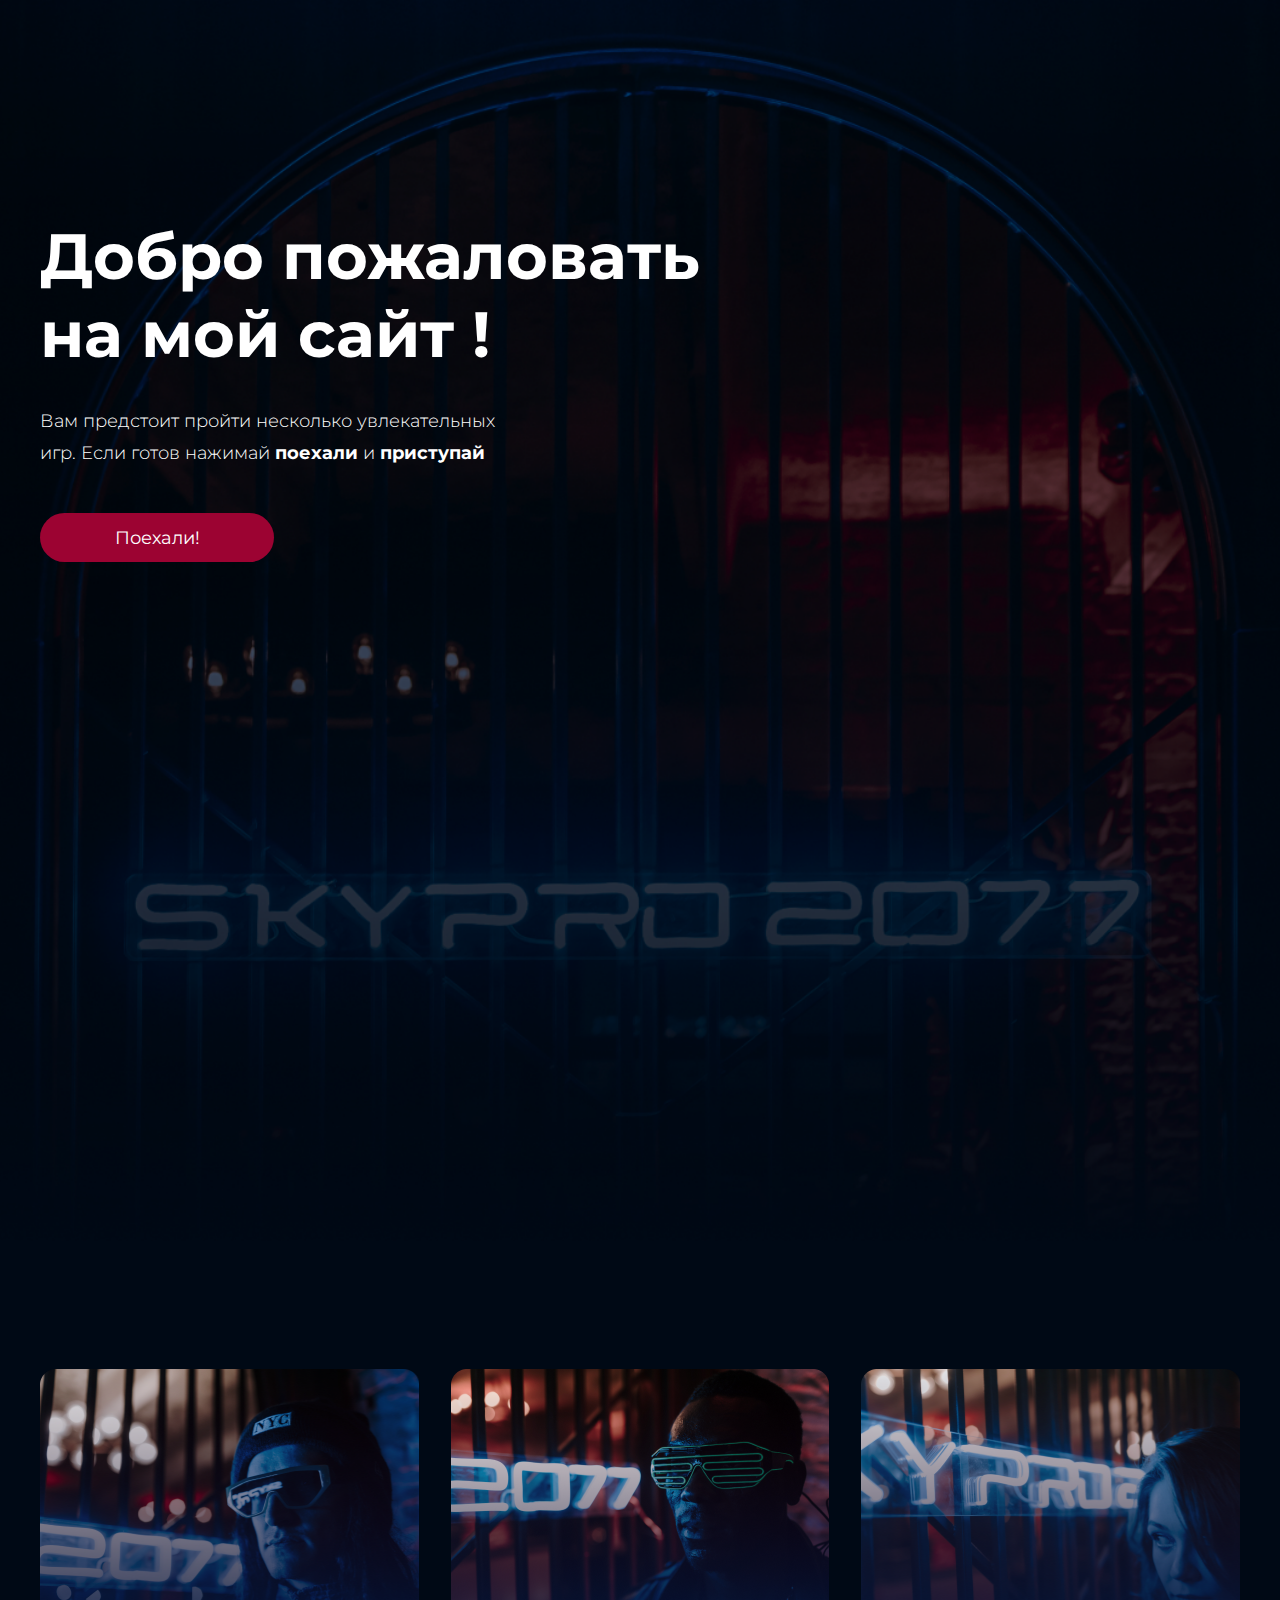
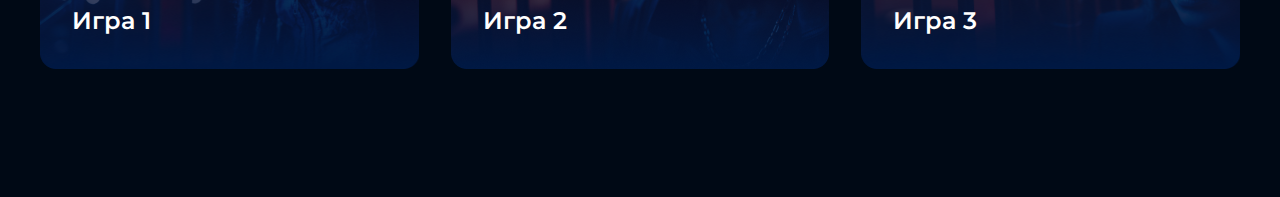
==== site/index.html @ 7d6b6443 "I try and change" ====
<!DOCTYPE html>
<html lang="en">
<head>
    <meta charset="UTF-8">
    <meta name="viewport" content="width=device-width, initial-scale=1.0">
    <link rel="preconnect" href="https://fonts.googleapis.com">
    <link rel="preconnect" href="https://fonts.gstatic.com" crossorigin>
    <link href="https://fonts.googleapis.com/css2?family=Montserrat:wght@300;400;600;700&display=swap" rel="stylesheet">
    <link rel="stylesheet" href="style.css">
    <title>Document</title>
</head>

<body>

    <header class="header center-position">

        <div class="header__box-welcome">        
            
            <h1 class="header__text"> Добро пожаловать на мой сайт !</h1>

        </div>

        <div class="header__box-go">
        
            <p class="header__paragraph">Вам предстоит пройти несколько увлекательных игр. Если готов нажимай <b class="header__paragraph-dedicated">поехали</b> и <b class="header__paragraph-dedicated">приступай</b></p>
        
        </div>

        <a class="header__button-go" href="#cart-list">Поехали!</a>

    </header>

    <div class="footer center-position" id="cart-list">

        <a class="footer__nav-game footer__game-img-1" href="">Игра 1</a>
        <a class="footer__nav-game footer__game-img-2" href="">Игра 2</a>
        <a class="footer__nav-game footer__game-img-3" href="">Игра 3</a>

    </div>
    
</body>
</html>
---- site/style.css ----
* {
  margin: 0;
  padding: 0;
}

a {
  text-decoration: none;
}

body {
  font-family: "Montserrat", sans-serif;
}

.center-position {
  padding-left: calc(50% - 600px);
  padding-right: calc(50% - 600px);
}

button, input {
  font-family: "Montserrat", sans-serif;
}

.header {
  height: 1024px;
  background-image: url(pictures/header__background.png);
  background-repeat: no-repeat;
  background-position: center;
  background-size: cover;
  display: flex;
  gap: 32px;
  flex-direction: column;
  padding-top: 217px;
}
.header__box-welcome {
  display: grid;
  grid-template-columns: repeat(12, 1fr);
  gap: 32px;
}
.header__text {
  color: #FFF;
  font-size: 64px;
  font-style: normal;
  font-weight: 700;
  line-height: normal;
  grid-column: span 7;
}
.header__box-go {
  display: grid;
  grid-template-columns: repeat(12, 1fr);
  gap: 32px;
}
.header__paragraph {
  color: #FFF;
  font-size: 18px;
  font-style: normal;
  font-weight: 300;
  line-height: 32px;
  grid-column: span 5;
}
.header__paragraph-dedicated {
  color: #FFF;
  font-size: 18px;
  font-style: normal;
  font-weight: 700;
  line-height: 32px;
}
.header__button-go {
  color: #FFF;
  font-size: 18px;
  font-style: normal;
  font-weight: 400;
  line-height: normal;
  border-radius: 30px;
  background: #9C0332;
  display: flex;
  align-items: center;
  justify-content: center;
  text-align: center;
  width: 234px;
  height: 49px;
  margin-top: 12px;
}

.footer {
  display: grid;
  gap: 32px;
  grid-template-columns: repeat(12, 1fr);
  background: #000915;
  height: 556px;
  align-items: center;
}
.footer__nav-game {
  display: flex;
  flex-direction: column;
  justify-content: flex-end;
  color: #FFF;
  font-size: 24px;
  font-style: normal;
  font-weight: 600;
  line-height: 32px;
  height: 268px;
  grid-column: span 4;
  padding-left: 32px;
  padding-bottom: 32px;
}
.footer__game-img-1 {
  background-image: url(pictures/footer__game-1.png);
}
.footer__game-img-2 {
  background-image: url(pictures/footer__game-2.png);
}
.footer__game-img-3 {
  background-image: url(pictures/footer__game-3.png);
}/*# sourceMappingURL=style.css.map */
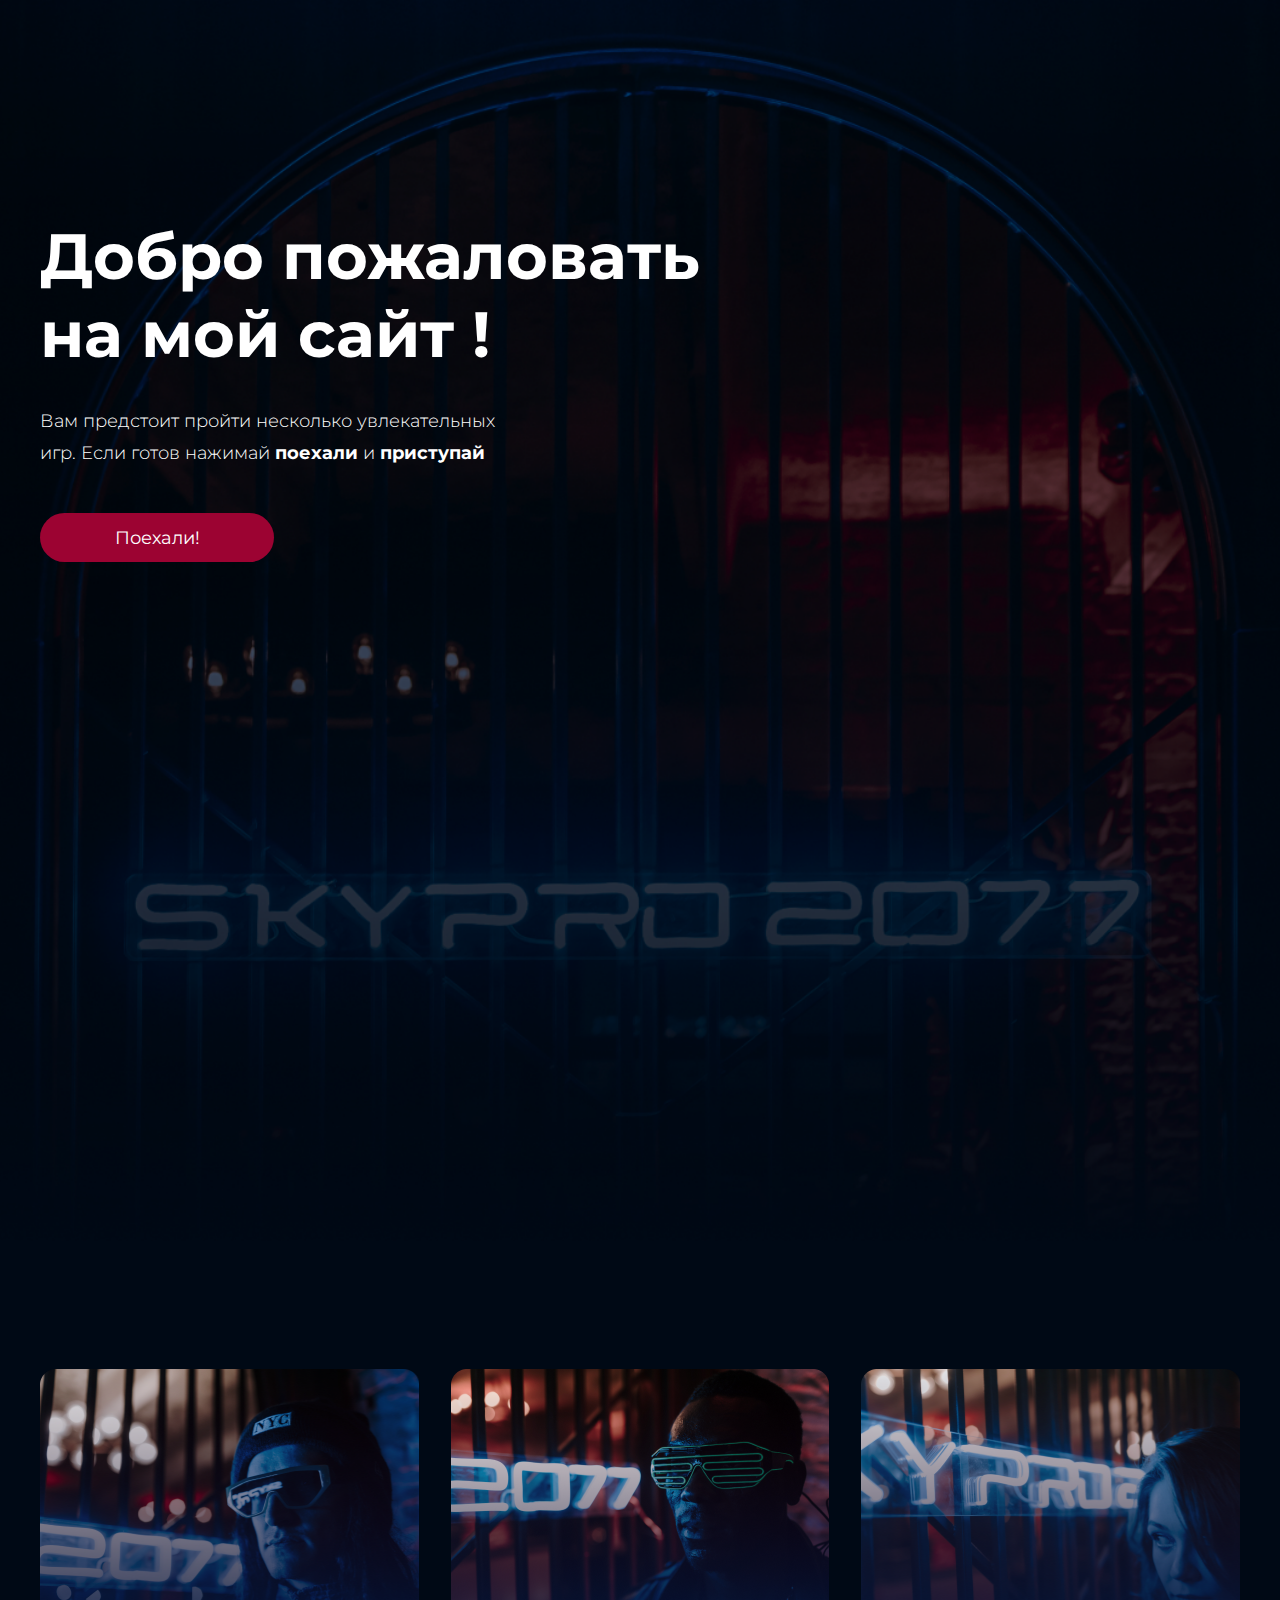
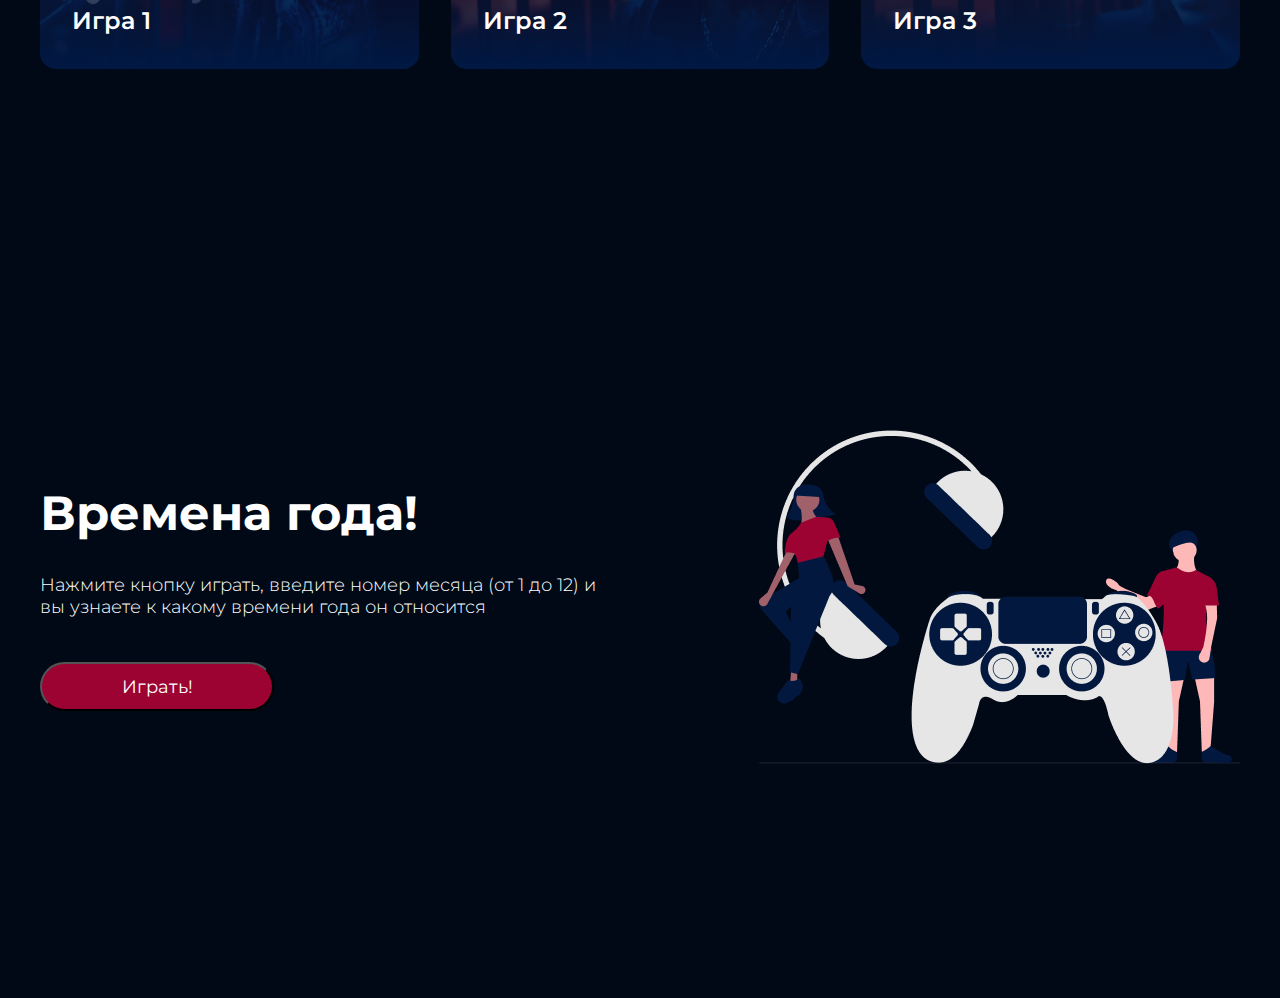
==== commit 80b83bce: "Ready" ====
--- a/site/index.html
+++ b/site/index.html
@@ -1,5 +1,6 @@
 <!DOCTYPE html>
 <html lang="en">
+
 <head>
     <meta charset="UTF-8">
     <meta name="viewport" content="width=device-width, initial-scale=1.0">
@@ -10,33 +11,61 @@
     <title>Document</title>
 </head>
 
+
 <body>
 
     <header class="header center-position">
 
-        <div class="header__box-welcome">        
-            
+        <div class="header__box-welcome">
+
             <h1 class="header__text"> Добро пожаловать на мой сайт !</h1>
 
         </div>
 
         <div class="header__box-go">
-        
-            <p class="header__paragraph">Вам предстоит пройти несколько увлекательных игр. Если готов нажимай <b class="header__paragraph-dedicated">поехали</b> и <b class="header__paragraph-dedicated">приступай</b></p>
-        
+
+            <p class="header__paragraph">Вам предстоит пройти несколько увлекательных игр. Если готов нажимай <b
+                    class="header__paragraph-dedicated">поехали</b> и <b
+                    class="header__paragraph-dedicated">приступай</b></p>
+
         </div>
 
         <a class="header__button-go" href="#cart-list">Поехали!</a>
 
     </header>
 
-    <div class="footer center-position" id="cart-list">
+    <div class="game-block center-position" id="cart-list">
 
-        <a class="footer__nav-game footer__game-img-1" href="">Игра 1</a>
-        <a class="footer__nav-game footer__game-img-2" href="">Игра 2</a>
-        <a class="footer__nav-game footer__game-img-3" href="">Игра 3</a>
+        <a class="game-block__nav-game game-block__game-img-1" href="">Игра 1</a>
+        <a class="game-block__nav-game game-block__game-img-2" href="">Игра 2</a>
+        <a class="game-block__nav-game game-block__game-img-3" href="">Игра 3</a>
 
     </div>
+
+    <div class="game-seasons center-position">
+
+        <div class="game-seasons__play-box">
+
+
+            <h1 class="game-seasons__text">Времена года!</h1>
     
+    
+    
+            <p class="game-seasons__paragraph">Нажмите кнопку играть, введите номер месяца (от 1 до 12) и вы узнаете к какому времени года он относится</p>
+    
+    
+            <button class="game-seasons__button-game" onclick="seasons()">Играть!</button>
+    
+        </div>
+
+    <div class="game-seasons__img"></div>
+
+    </div>
+ 
+
 </body>
-</html>+
+
+</html>
+
+<script src="D:/Projects Layout Monya/Projects Layout Monya/javascripts/hw5.js"></script>
--- a/site/style.css
+++ b/site/style.css
@@ -22,7 +22,7 @@
 
 .header {
   height: 1024px;
-  background-image: url(pictures/header__background.png);
+  background-image: url(pictures/index/header__background.png);
   background-repeat: no-repeat;
   background-position: center;
   background-size: cover;
@@ -81,15 +81,16 @@
   margin-top: 12px;
 }
 
-.footer {
+.game-block {
   display: grid;
   gap: 32px;
   grid-template-columns: repeat(12, 1fr);
   background: #000915;
-  height: 556px;
-  align-items: center;
-}
-.footer__nav-game {
+  align-items: center;
+  padding-top: 128px;
+  padding-bottom: 128px;
+}
+.game-block__nav-game {
   display: flex;
   flex-direction: column;
   justify-content: flex-end;
@@ -102,13 +103,152 @@
   grid-column: span 4;
   padding-left: 32px;
   padding-bottom: 32px;
-}
-.footer__game-img-1 {
-  background-image: url(pictures/footer__game-1.png);
-}
-.footer__game-img-2 {
-  background-image: url(pictures/footer__game-2.png);
-}
-.footer__game-img-3 {
-  background-image: url(pictures/footer__game-3.png);
+  background-repeat: no-repeat;
+}
+.game-block__game-img-1 {
+  background-image: url(pictures/index/game-block__img-1.png);
+}
+.game-block__game-img-2 {
+  background-image: url(pictures/index/game-block__img-2.png);
+}
+.game-block__game-img-3 {
+  background-image: url(pictures/index/game-block__img-3.png);
+}
+
+.game-seasons {
+  display: grid;
+  gap: 32px;
+  grid-template-columns: repeat(12, 1fr);
+  background: #000915;
+  align-items: center;
+  padding-bottom: 233px;
+  padding-top: 233px;
+}
+.game-seasons__play-box {
+  display: flex;
+  align-items: flex-start;
+  grid-column: span 6;
+  flex-direction: column;
+  gap: 32px;
+}
+.game-seasons__text {
+  color: #FFF;
+  font-size: 48px;
+  font-style: normal;
+  font-weight: 700;
+  line-height: normal;
+}
+.game-seasons__paragraph {
+  color: #FFF;
+  font-size: 18px;
+  font-style: normal;
+  font-weight: 300;
+}
+.game-seasons__button-game {
+  color: #FFF;
+  font-size: 18px;
+  font-style: normal;
+  font-weight: 400;
+  line-height: normal;
+  border-radius: 30px;
+  background: #9C0332;
+  display: flex;
+  align-items: center;
+  justify-content: center;
+  text-align: center;
+  width: 234px;
+  height: 49px;
+  margin-top: 12px;
+}
+.game-seasons__img {
+  margin-left: 103px;
+  background-image: url(pictures/game-icons/game-seasons.png);
+  background-repeat: no-repeat;
+  grid-column: span 6;
+  height: 335px;
+}
+
+@media (max-width: 425px) {
+  .center-position {
+    padding-left: 16px;
+    padding-right: 16px;
+  }
+  .header {
+    height: 735px;
+    background-image: url(pictures/mobile/header__background.png);
+    gap: 32px;
+    padding-top: 0px;
+    align-items: center;
+    justify-content: center;
+  }
+  .header__box-welcome {
+    display: grid;
+    grid-template-columns: repeat(4, 1fr);
+    gap: 16px;
+  }
+  .header__text {
+    font-size: 32px;
+    grid-column: span 4;
+    text-align: center;
+  }
+  .header__box-go {
+    display: grid;
+    grid-template-columns: repeat(4, 1fr);
+    gap: 16px;
+  }
+  .header__paragraph {
+    font-size: 14px;
+    line-height: 22px;
+    grid-column: span 4;
+    text-align: center;
+  }
+  .header__paragraph-dedicated {
+    font-size: 14px;
+    line-height: 22px;
+  }
+  .header__button-go {
+    margin-top: 1px;
+  }
+  .game-block {
+    grid-template-columns: repeat(4, 1fr);
+  }
+  .game-block__game-img-1 {
+    background-image: url(pictures/mobile/game-block__img-1.png);
+  }
+  .game-block__game-img-2 {
+    background-image: url(pictures/mobile/game-block__img-2.png);
+  }
+  .game-block__game-img-3 {
+    background-image: url(pictures/mobile/game-block__img-3.png);
+  }
+  .game-seasons {
+    display: grid;
+    gap: 32px;
+    grid-template-columns: repeat(4, 1fr);
+    background: #000915;
+    align-items: center;
+    padding-bottom: 85px;
+    padding-top: 51px;
+  }
+  .game-seasons__play-box {
+    display: flex;
+    align-items: center;
+    grid-column: span 4;
+    flex-direction: column;
+    gap: 32px;
+  }
+  .game-seasons__text {
+    font-size: 32px;
+  }
+  .game-seasons__paragraph {
+    font-size: 14px;
+    text-align: center;
+  }
+  .game-seasons__img {
+    margin-left: 0px;
+    margin-top: 64px;
+    background-image: url(pictures/game-icons/game-seasons-mobile.png);
+    grid-column: span 4;
+    height: 236px;
+  }
 }/*# sourceMappingURL=style.css.map */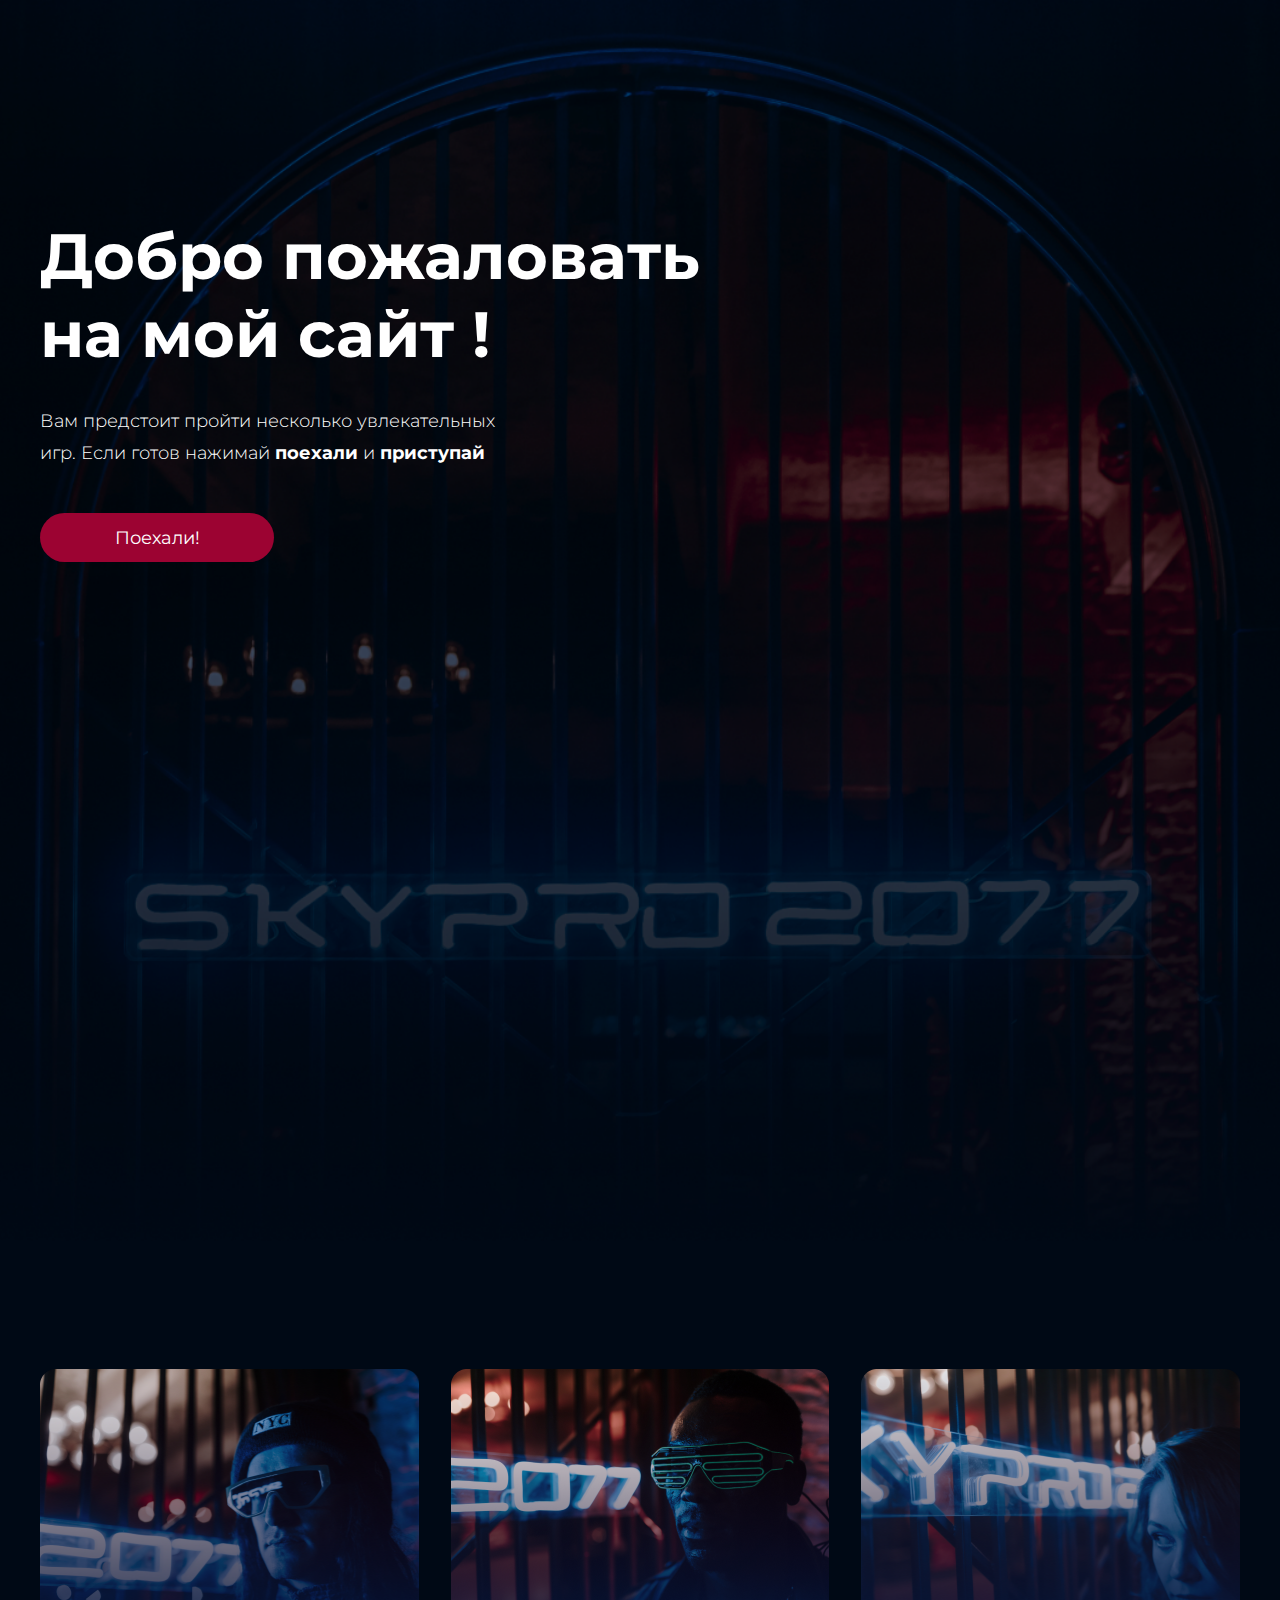
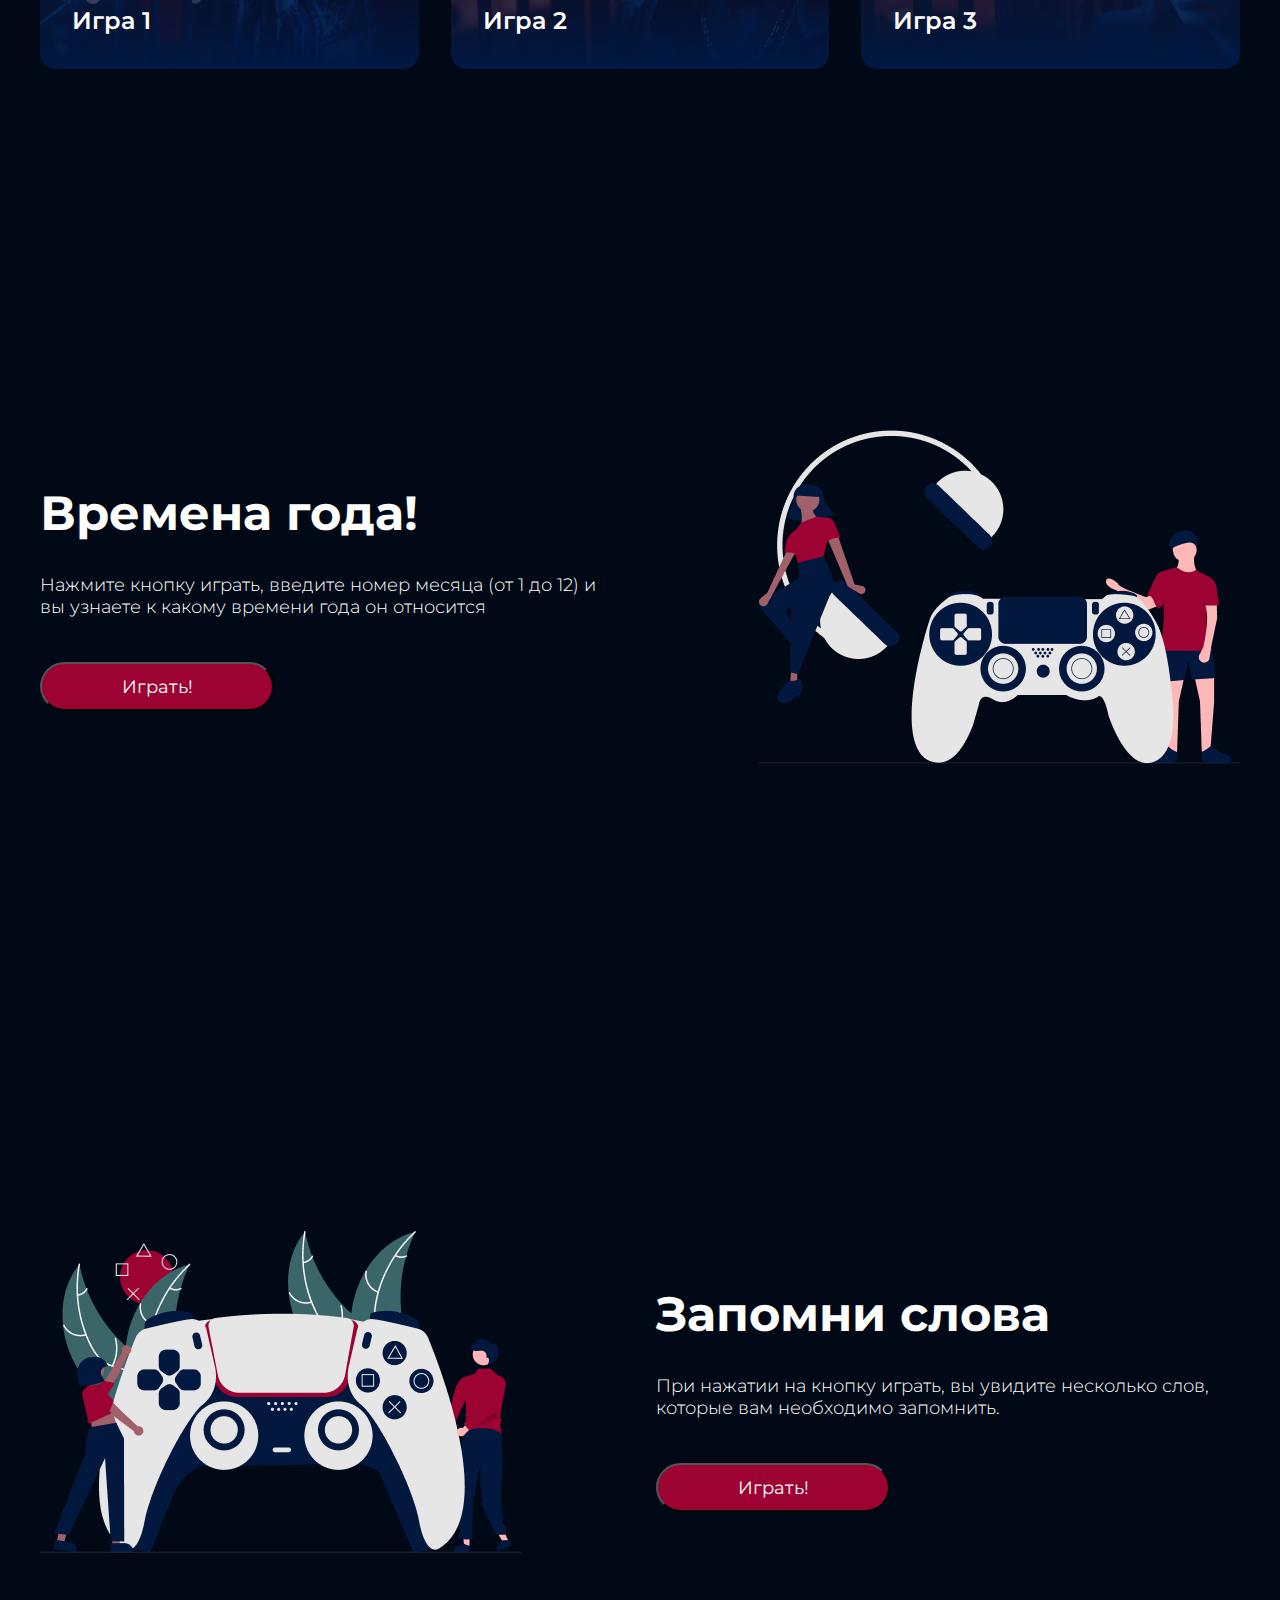
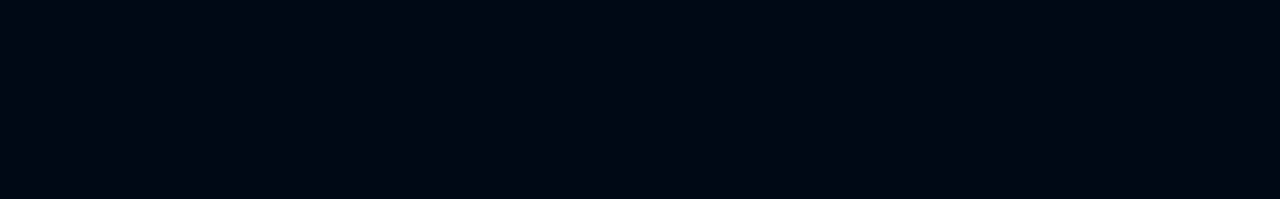
==== commit fe019269: "Ready" ====
--- a/site/index.html
+++ b/site/index.html
@@ -46,26 +46,41 @@
 
         <div class="game-seasons__play-box">
 
-
             <h1 class="game-seasons__text">Времена года!</h1>
-    
-    
-    
+      
             <p class="game-seasons__paragraph">Нажмите кнопку играть, введите номер месяца (от 1 до 12) и вы узнаете к какому времени года он относится</p>
-    
     
             <button class="game-seasons__button-game" onclick="seasons()">Играть!</button>
     
         </div>
 
-    <div class="game-seasons__img"></div>
+        <div class="game-seasons__img"></div>
 
     </div>
  
 
+    </div>
+
+    <div class="game-memory center-position">
+        
+        <div class="game-memory__img"></div>
+
+        <div class="game-memory__play-box">
+
+            <h1 class="game-memory__text">Запомни слова</h1>
+    
+            <p class="game-memory__paragraph">При нажатии на кнопку играть, вы увидите несколько слов, которые вам необходимо запомнить.</p>
+    
+            <button class="game-memory__button-game" onclick="gameMemory()">Играть!</button>
+    
+        </div>
+
+
+
+
 </body>
 
+<script src="../javascripts/hw7.js"></script>
 
 </html>
 
-<script src="D:/Projects Layout Monya/Projects Layout Monya/javascripts/hw5.js"></script>
--- a/site/style.css
+++ b/site/style.css
@@ -168,6 +168,60 @@
   height: 335px;
 }
 
+.game-memory {
+  display: grid;
+  gap: 32px;
+  grid-template-columns: repeat(12, 1fr);
+  background: #000915;
+  align-items: center;
+  padding-bottom: 233px;
+  padding-top: 233px;
+}
+.game-memory__play-box {
+  display: flex;
+  align-items: flex-start;
+  grid-column: span 6;
+  flex-direction: column;
+  gap: 32px;
+}
+.game-memory__text {
+  color: #FFF;
+  font-size: 48px;
+  font-style: normal;
+  font-weight: 700;
+  line-height: normal;
+}
+.game-memory__paragraph {
+  color: #FFF;
+  font-size: 18px;
+  font-style: normal;
+  font-weight: 300;
+}
+.game-memory__button-game {
+  color: #FFF;
+  font-size: 18px;
+  font-style: normal;
+  font-weight: 400;
+  line-height: normal;
+  border-radius: 30px;
+  background: #9C0332;
+  display: flex;
+  align-items: center;
+  justify-content: center;
+  text-align: center;
+  width: 234px;
+  height: 49px;
+  margin-top: 12px;
+}
+.game-memory__img {
+  margin-right: 103px;
+  background-image: url(pictures/game-icons/game-memory.png);
+  background-repeat: no-repeat;
+  grid-column: span 6;
+  height: 335px;
+  width: 481px;
+}
+
 @media (max-width: 425px) {
   .center-position {
     padding-left: 16px;
@@ -251,4 +305,35 @@
     grid-column: span 4;
     height: 236px;
   }
+  .game-memory {
+    display: flex;
+    gap: 32px;
+    background: #000915;
+    align-items: center;
+    padding-bottom: 85px;
+    padding-top: 51px;
+    flex-direction: column-reverse;
+  }
+  .game-memory__play-box {
+    display: flex;
+    align-items: center;
+    grid-column: span 4;
+    flex-direction: column;
+    gap: 32px;
+  }
+  .game-memory__text {
+    font-size: 32px;
+  }
+  .game-memory__paragraph {
+    font-size: 14px;
+    text-align: center;
+  }
+  .game-memory__img {
+    margin-right: 0px;
+    margin-top: 64px;
+    background-image: url(pictures/game-icons/game-memory-mobile.png);
+    grid-column: span 4;
+    height: 236px;
+    width: 344px;
+  }
 }/*# sourceMappingURL=style.css.map */